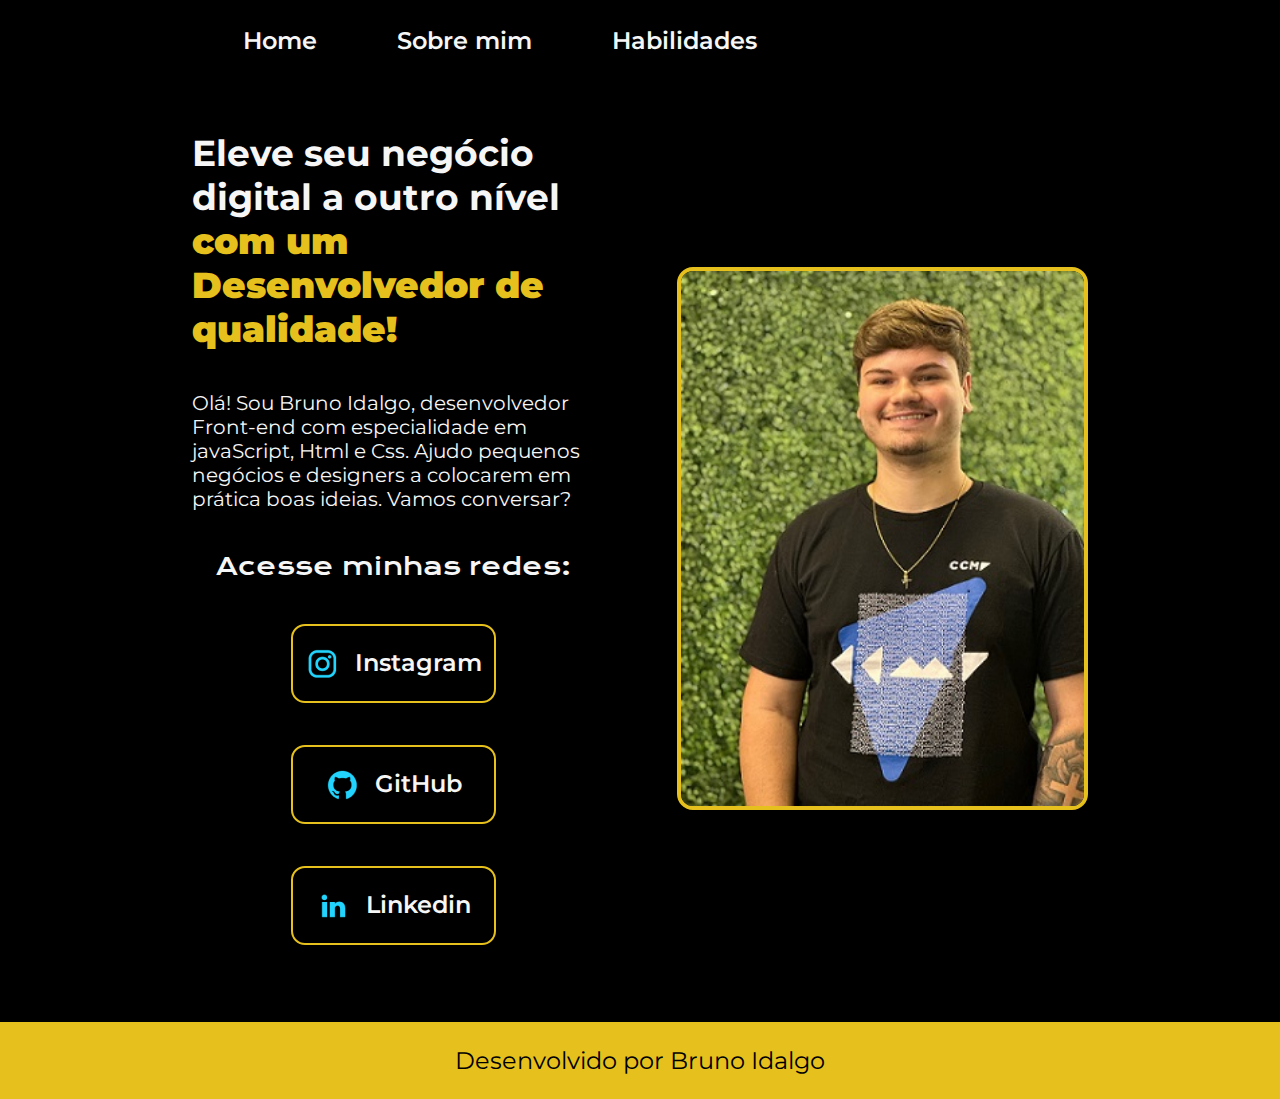
==== index.html @ 5daf1ea9 "Update and rename portfolio.html to index.html" ====
<!DOCTYPE html>
<html lang="pt-br">
<head>

    <meta charset="UTF-8">
    <meta http-equiv="X-UA-Compatible" content="IE=edge">
    <meta name="viewport" content="width=device-width, initial-scale=1.0">

    <!--Rel= Folha de estilo; Href= endereço do style.css que é a folha de estilo.-->
    <link rel="stylesheet" href="style/style.css"/>
    <title>Portfólio - página inicial</title>

</head>

    <body>


        <!--Cabeçalho-->
        <header class="cabecalho">
            <!-- Tag semantica para navegação -->
            <nav class="cabecalho-menu">
                <a class="cabecalho-menu-link" href="index.html">Home</a>
                <a class="cabecalho-menu-link" href="about.html">Sobre mim</a>
                <a class="cabecalho-menu-link" href="habilidades.html">Habilidades</a>
                <!-- <a class="cabecalho-menu-link" href="">Projetos</a> -->
                <!-- <a class="cabecalho-menu-link" href="">Contato</a> -->

            </nav>
        </header>


        <!--Conteúdo principal-->
        <main class="apresentacao">
                <section class="apresentacao-conteudo">
                    <h1 class="apresentacao-titulo" >Eleve seu negócio digital a outro nível <strong class="destaque-titulo">com um Desenvolvedor de qualidade!</strong></h1>

                    <p class="apresentacao-paragrafo">Olá! Sou Bruno Idalgo, desenvolvedor Front-end com especialidade em javaScript, Html e Css. Ajudo pequenos negócios e designers a colocarem em prática boas ideias. Vamos conversar?</p>
                <div class="apresentacao-link">
                    <h2 class="apresentacao-redes">Acesse minhas redes: </h2>
                    <a class="apresentacao-img" href="https://www.instagram.com/brunooidalgo/">
                        <img src="assets/instagram.png" alt="">
                        Instagram
                    </a>
                    <a class="apresentacao-img" href="https://github.com/brunoidalgo">
                        
                        <img src="assets/github.png" alt="Imagem do GitHub">
                        GitHub
                    </a>
                    <a class="apresentacao-img" href="https://www.linkedin.com/in/bruno-corr%C3%AAa-8a73121b3/">
                        <img src="assets/linkedin.png" alt="">
                        Linkedin
                    </a>
                </div>
            </section>
            <img class="apresentacao-foto" src="assets/imagembruno.jpg" alt="imagem do Bruno">
        </main>


        <!--Rodapé-->
        <footer>
           <p class="rodape">Desenvolvido por Bruno Idalgo</p> 
        </footer>
        
    </body>

</html>
---- style/style.css ----
@import url('https://fonts.googleapis.com/css2?family=Krona+One&display=swap');
@import url('https://fonts.googleapis.com/css2?family=Krona+One&family=Montserrat:wght@400;600&display=swap');

* {
    /* Margin - Limpa uma área fora da borda. A margem é transparente*/
    margin: 0px;

    /* Padding - Limpa uma área ao redor do conteúdo. O enchimento é transparente*/
    padding: 0px;
}


/* Vavriáveis em Css */

:root {
    --cor--primaria: #000000;
    --cor--secundaria: #F6F6F6;
    --cor--terciaria: #24D4FD;
    --cor--hover:#272727;

    --style--primaria--fonte:#E6C01C;
    --cor--secundaria--fonte:'Montserrat', sans-serif;
}


body {

    /* Nenhum elemento filho sairá do elemento pai*/
    box-sizing: border-box;

    /* Define a altura e o Vh(ViewPortHigh) define a ocupação da tela do usuário*/
    /* height: 100vh;  */

    /*Altera cor de fundo da página Web*/
    background-color: var(--cor--primaria);

    /*Altera cor da fonte*/
    color: var(--cor--secundaria);

    /*#7C2DFA*/
}


.cabecalho {
    padding: 2% 0% 0% 19%;
}

.cabecalho-menu{
    display: flex;
    gap: 80px;
    
}

.cabecalho-menu-link {
    font-family: var(--cor--secundaria--fonte);
    font-size: 1.5rem;
    font-weight: 600;
    text-decoration: none;
    color: var(--cor--);
}

.cabecalho-menu-link:hover {
    transform: scaleX(1.1);
    color: var(--style--primaria--fonte);
}

img {
    border-radius:16px ;
}


.destaque-titulo {
    color:var(--style--primaria--fonte);
    
}

.apresentacao {

    padding: 6% 15%;

    /* Espaçamento entre as seções*/
    justify-content: space-between;  

    /* Irá alinhar o conteudo da tag pai para a tag filho*/
    display: flex;

    /* Irá alinhar o conteúdo*/
    align-items:center;

    gap: 82px;
}


.apresentacao-conteudo {
    width: 50%;
    display: flex;
    flex-direction: column;
    gap: 40px;

}

.apresentacao-titulo {

    /* Medida (rem) se adequa a fonte do navegador do usuário */
    font-size: 2.25rem;
    font-family: var(--cor--secundaria--fonte);
}

.apresentacao-paragrafo {
    font-size: 20px;
    font-family: var(--cor--secundaria--fonte); 
}

.apresentacao-paragrafo-habilidades {
    font-size: 1.5rem;
    font-family: var(--cor--secundaria--fonte);
    /* display: flex;
    flex-direction: row ; */
    padding-bottom: 20px;
}

.apresentacao-paragrafo-habilidades-dois {
    font-family: var(--cor--secundaria--fonte);
    font-size: 1.5rem;
    padding:70px;
    padding-bottom: 15px;
}


.apresentacao-link {
    display: flex;
    flex-direction: column;
    justify-content:space-between;
    align-items: center;
    gap: 32px;
}
.apresentacao-redes {
    font-family: 'Krona One', sans-serif;
    font-size: 1.5rem;
    font-weight: 400;
}

.apresentacao-img {
    /* background-color: #E6C01C; */
    display: flex;
    width: 50%;
    text-align: center;
    justify-content: center;
    gap: 16px;
    border-radius: 14px;
    border: 2px solid var(--style--primaria--fonte);
    font-size: 1.5rem;
    font-weight: 600;
    padding:21.5px 0px ;
    margin-top: 10px;
    text-decoration: none;
    color: var(--cor--secundaria);
    font-family:var(--cor--secundaria--fonte);
    
}

.apresentacao-img:hover {
    background-color: var(--cor--hover);
    /* border-color:#7C2DFA ; */
    transform: scale(1.2);
    background-image: linear-gradient(90deg, #9572FC 0%, #43E7AD 50.52%, #E2D45C 100%);
    
}

.apresentacao-foto {
    width: 50% ;
    border:solid 4px #E6C01C;
}

.apresentacao-lista {
    font-family:'Montserrat', sans-serif;
    font-size: 1.2rem;
    font-weight: 200;
}

.apresentacao-titulo-habilidades {
    font-size: 2.5rem;
    font-family: 'Krona One', sans-serif;
    padding-bottom: 30px;
}

.rodape {
    color: var(--cor--primaria);
    background-color:var(--style--primaria--fonte) ;
    text-align: center;
    padding: 24px;
    font-family:var(--cor--secundaria--fonte);
    font-weight: 400;
    font-size: 1.5rem;
}


@media (max-width: 1200px){
    .cabecalho {
        padding:10% ;
    }

    .cabecalho-menu {
        justify-content: center;
    }

    .apresentacao {
        flex-direction: column-reverse;
        padding: 6% 5%;
    }

    .apresentacao-conteudo {
        width: auto;
    }
}
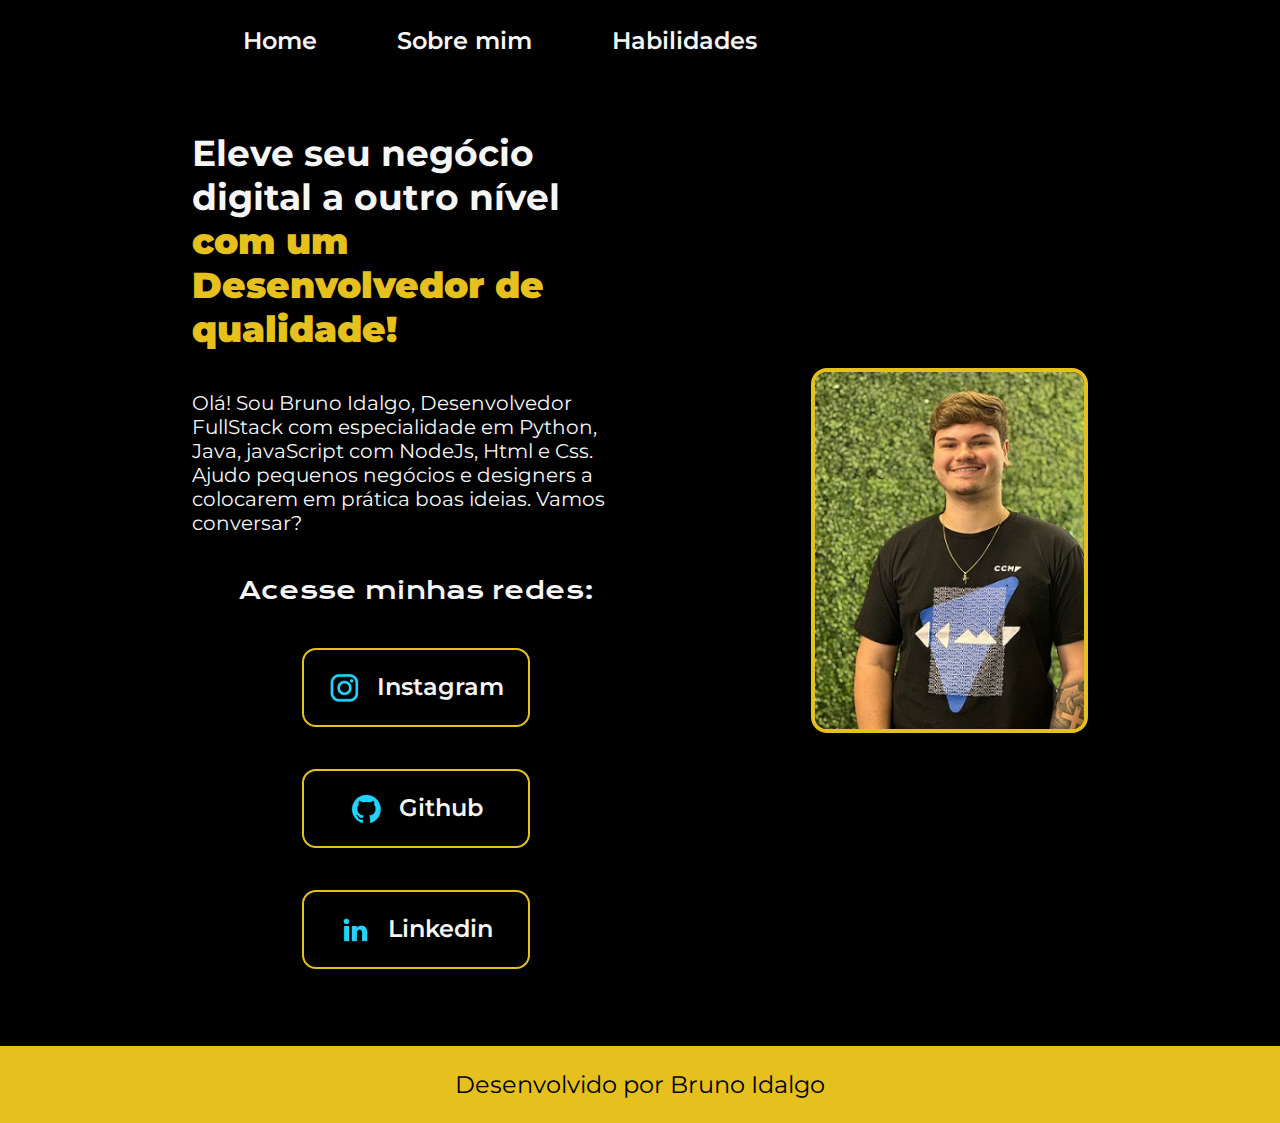
==== commit 45ee4267: "Aletração de escrita" ====
--- a/index.html
+++ b/index.html
@@ -34,20 +34,20 @@
                 <section class="apresentacao-conteudo">
                     <h1 class="apresentacao-titulo" >Eleve seu negócio digital a outro nível <strong class="destaque-titulo">com um Desenvolvedor de qualidade!</strong></h1>
 
-                    <p class="apresentacao-paragrafo">Olá! Sou Bruno Idalgo, desenvolvedor Front-end com especialidade em javaScript, Html e Css. Ajudo pequenos negócios e designers a colocarem em prática boas ideias. Vamos conversar?</p>
+                    <p class="apresentacao-paragrafo">Olá! Sou Bruno Idalgo, Desenvolvedor FullStack com especialidade em Python, Java, javaScript com NodeJs, Html e Css. Ajudo pequenos negócios e designers a colocarem em prática boas ideias. Vamos conversar?</p>
                 <div class="apresentacao-link">
                     <h2 class="apresentacao-redes">Acesse minhas redes: </h2>
                     <a class="apresentacao-img" href="https://www.instagram.com/brunooidalgo/">
-                        <img src="assets/instagram.png" alt="">
+                        <img src="assets/instagram.png" alt="instagram">
                         Instagram
                     </a>
                     <a class="apresentacao-img" href="https://github.com/brunoidalgo">
                         
-                        <img src="assets/github.png" alt="Imagem do GitHub">
-                        GitHub
+                        <img src="assets/github.png" alt="GitHub">
+                        Github
                     </a>
                     <a class="apresentacao-img" href="https://www.linkedin.com/in/bruno-corr%C3%AAa-8a73121b3/">
-                        <img src="assets/linkedin.png" alt="">
+                        <img src="assets/linkedin.png" alt="linkedin">
                         Linkedin
                     </a>
                 </div>
--- a/style/style.css
+++ b/style/style.css
@@ -168,7 +168,7 @@
 }
 
 .apresentacao-foto {
-    width: 50% ;
+    width: 30% ;
     border:solid 4px #E6C01C;
 }
 
@@ -213,4 +213,4 @@
         width: auto;
     }
 }
-    +    
